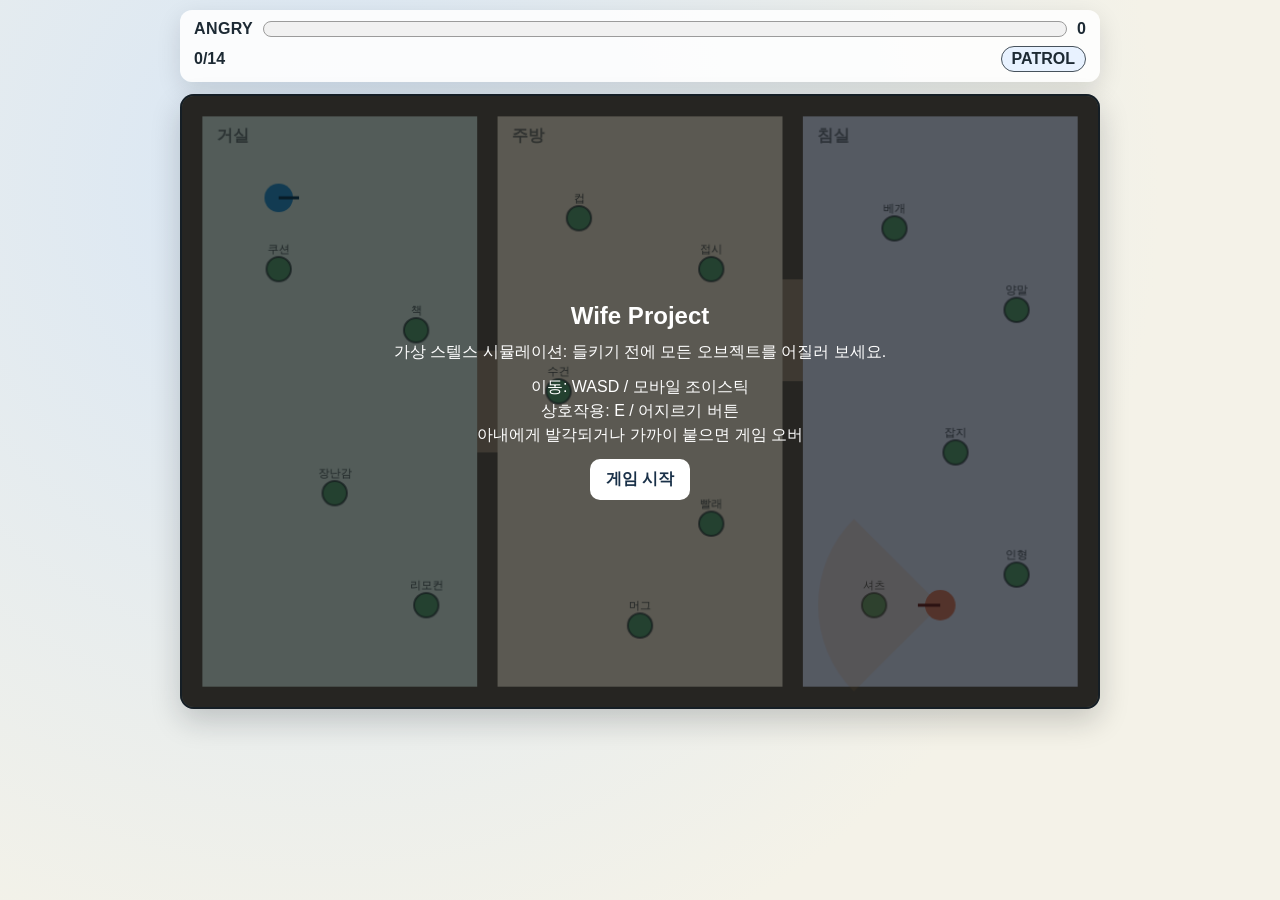
==== 1/index.html @ 12747cf4 "Add Wife Project comic stealth web game" ====
<!doctype html>
<html lang="ko">
<head>
  <meta charset="UTF-8" />
  <meta name="viewport" content="width=device-width, initial-scale=1.0" />
  <title>Wife Project - Comic Stealth</title>
  <link rel="stylesheet" href="style.css" />
</head>
<body>
  <div id="app">
    <header id="hud">
      <div class="hud-row">
        <div class="label">ANGRY</div>
        <div class="bar-wrap" aria-label="angry gauge">
          <div id="angryBar"></div>
        </div>
        <div id="angryValue">0</div>
      </div>
      <div class="hud-row second">
        <div id="progressText">0/12</div>
        <div id="stateText" class="state patrol">PATROL</div>
      </div>
    </header>

    <main id="gameArea">
      <canvas id="gameCanvas" width="900" height="600" aria-label="Wife Project game"></canvas>

      <div id="mobileControls" aria-hidden="true">
        <div id="joystickBase">
          <div id="joystickStick"></div>
        </div>
        <button id="messBtn" type="button">어지르기</button>
      </div>

      <div id="warningFlash"></div>

      <section id="startOverlay" class="overlay show">
        <h1>Wife Project</h1>
        <p>가상 스텔스 시뮬레이션: 들키기 전에 모든 오브젝트를 어질러 보세요.</p>
        <ul>
          <li>이동: WASD / 모바일 조이스틱</li>
          <li>상호작용: E / 어지르기 버튼</li>
          <li>아내에게 발각되거나 가까이 붙으면 게임 오버</li>
        </ul>
        <button id="startBtn" type="button">게임 시작</button>
      </section>

      <section id="gameOverOverlay" class="overlay">
        <h2>Game Over</h2>
        <p>아내에게 발각되었습니다.</p>
        <button id="restartBtn1" type="button">재시작</button>
      </section>

      <section id="winOverlay" class="overlay">
        <h2>You Win!</h2>
        <p>모든 오브젝트를 어질렀습니다.</p>
        <div class="win-actions">
          <button id="restartBtn2" type="button">재시작</button>
          <button id="copyBtn" type="button">공유 문구 복사</button>
        </div>
      </section>
    </main>
  </div>

  <script src="game.js"></script>
</body>
</html>
---- 1/style.css ----
:root {
  --bg-1: #f4f2e8;
  --bg-2: #d8e6f5;
  --panel: rgba(255, 255, 255, 0.88);
  --text: #1d2a34;
  --danger: #c43a2f;
  --danger-2: #f1695f;
  --accent: #1f7f5f;
}

* {
  box-sizing: border-box;
}

html,
body {
  margin: 0;
  width: 100%;
  height: 100%;
  font-family: "Trebuchet MS", "Noto Sans KR", sans-serif;
  color: var(--text);
}

body {
  background: radial-gradient(circle at 25% 20%, var(--bg-2), var(--bg-1) 70%);
}

#app {
  display: flex;
  flex-direction: column;
  align-items: center;
  gap: 12px;
  padding: 10px;
  min-height: 100%;
}

#hud {
  width: min(920px, 100%);
  padding: 10px 14px;
  border-radius: 12px;
  background: var(--panel);
  box-shadow: 0 8px 24px rgba(12, 18, 22, 0.12);
}

.hud-row {
  display: flex;
  align-items: center;
  gap: 10px;
}

.hud-row.second {
  margin-top: 8px;
  justify-content: space-between;
}

.label {
  font-weight: 700;
  letter-spacing: 0.4px;
}

.bar-wrap {
  flex: 1;
  height: 16px;
  border-radius: 999px;
  overflow: hidden;
  border: 1px solid #9b9b9b;
  background: #f1f1f1;
}

#angryBar {
  width: 0%;
  height: 100%;
  background: linear-gradient(90deg, var(--danger-2), var(--danger));
  transition: width 0.14s linear;
}

#angryValue,
#progressText,
#stateText {
  font-weight: 700;
}

.state {
  padding: 3px 10px;
  border-radius: 999px;
  border: 1px solid #47525c;
}

.state.patrol {
  background: #e8f2ff;
}

.state.chase {
  background: #ffe3e0;
  color: #8e251d;
  border-color: #8e251d;
}

#gameArea {
  width: min(920px, 100%);
  position: relative;
}

#gameCanvas {
  width: 100%;
  height: auto;
  display: block;
  border-radius: 14px;
  border: 2px solid #2f3d4a;
  background: #cfc3a3;
  box-shadow: 0 12px 30px rgba(20, 24, 28, 0.2);
  touch-action: none;
}

#warningFlash {
  position: absolute;
  inset: 0;
  border-radius: 14px;
  border: 6px solid rgba(214, 44, 32, 0);
  pointer-events: none;
  transition: border-color 0.1s linear;
}

#warningFlash.show {
  border-color: rgba(214, 44, 32, 0.9);
}

#mobileControls {
  position: absolute;
  inset: 0;
  pointer-events: none;
}

#joystickBase,
#messBtn {
  pointer-events: auto;
}

#joystickBase {
  position: absolute;
  left: 20px;
  bottom: 20px;
  width: 116px;
  height: 116px;
  border-radius: 50%;
  background: rgba(25, 38, 48, 0.35);
  border: 2px solid rgba(255, 255, 255, 0.7);
}

#joystickStick {
  position: absolute;
  left: 50%;
  top: 50%;
  width: 56px;
  height: 56px;
  margin-left: -28px;
  margin-top: -28px;
  border-radius: 50%;
  background: rgba(255, 255, 255, 0.9);
  border: 2px solid #344552;
}

#messBtn {
  position: absolute;
  right: 20px;
  bottom: 30px;
  width: 110px;
  height: 110px;
  border-radius: 50%;
  border: 2px solid #85271e;
  background: radial-gradient(circle at 35% 30%, #ffb6ad, #df5f54);
  color: white;
  font-size: 18px;
  font-weight: 800;
}

.overlay {
  position: absolute;
  inset: 0;
  display: none;
  align-items: center;
  justify-content: center;
  flex-direction: column;
  gap: 12px;
  padding: 20px;
  text-align: center;
  background: rgba(9, 14, 17, 0.65);
  color: #fff;
  border-radius: 14px;
}

.overlay h1,
.overlay h2,
.overlay p,
.overlay ul {
  margin: 0;
}

.overlay ul {
  list-style: none;
  padding: 0;
  line-height: 1.5;
}

.overlay button {
  border: none;
  border-radius: 10px;
  padding: 10px 16px;
  font-size: 16px;
  font-weight: 700;
  cursor: pointer;
  background: #fff;
  color: #193048;
}

.overlay.show {
  display: flex;
}

.win-actions {
  display: flex;
  gap: 10px;
  flex-wrap: wrap;
  justify-content: center;
}

@media (hover: hover) and (pointer: fine) {
  #mobileControls {
    display: none;
  }
}

@media (max-width: 700px) {
  #hud {
    padding: 8px 10px;
  }

  #messBtn {
    width: 96px;
    height: 96px;
    font-size: 16px;
  }

  #joystickBase {
    width: 102px;
    height: 102px;
  }

  #joystickStick {
    width: 50px;
    height: 50px;
    margin-left: -25px;
    margin-top: -25px;
  }
}
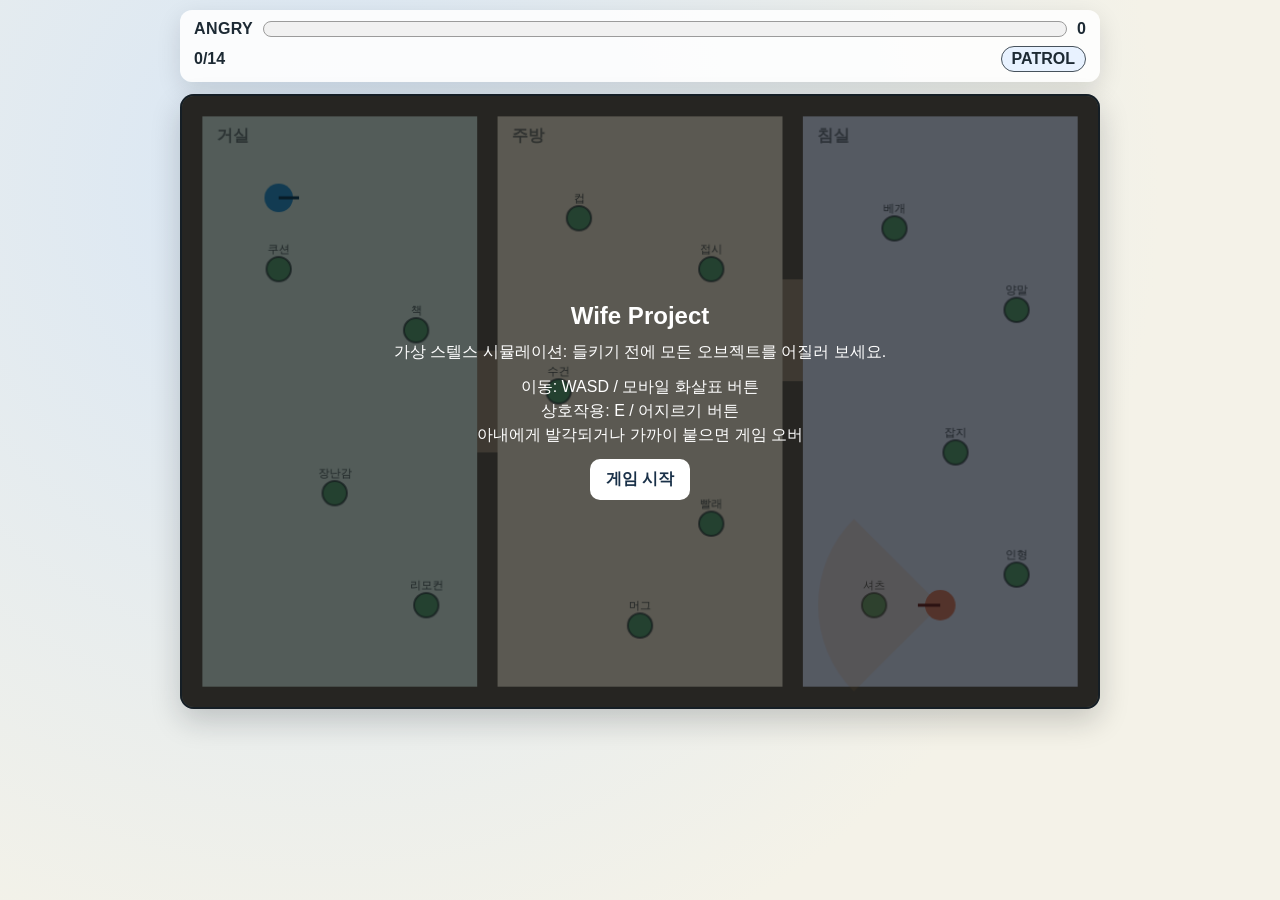
==== commit b06332f8: "Replace mobile joystick with d-pad arrow controls" ====
--- a/1/index.html
+++ b/1/index.html
@@ -26,8 +26,11 @@
       <canvas id="gameCanvas" width="900" height="600" aria-label="Wife Project game"></canvas>
 
       <div id="mobileControls" aria-hidden="true">
-        <div id="joystickBase">
-          <div id="joystickStick"></div>
+        <div id="dpad" aria-label="이동 방향 버튼">
+          <button class="dir-btn up" type="button" data-dir="up">▲</button>
+          <button class="dir-btn left" type="button" data-dir="left">◀</button>
+          <button class="dir-btn right" type="button" data-dir="right">▶</button>
+          <button class="dir-btn down" type="button" data-dir="down">▼</button>
         </div>
         <button id="messBtn" type="button">어지르기</button>
       </div>
@@ -38,7 +41,7 @@
         <h1>Wife Project</h1>
         <p>가상 스텔스 시뮬레이션: 들키기 전에 모든 오브젝트를 어질러 보세요.</p>
         <ul>
-          <li>이동: WASD / 모바일 조이스틱</li>
+          <li>이동: WASD / 모바일 화살표 버튼</li>
           <li>상호작용: E / 어지르기 버튼</li>
           <li>아내에게 발각되거나 가까이 붙으면 게임 오버</li>
         </ul>
--- a/1/style.css
+++ b/1/style.css
@@ -23,6 +23,7 @@
 
 body {
   background: radial-gradient(circle at 25% 20%, var(--bg-2), var(--bg-1) 70%);
+  overscroll-behavior: none;
 }
 
 #app {
@@ -112,6 +113,12 @@
   touch-action: none;
 }
 
+#gameArea,
+#mobileControls,
+#mobileControls button {
+  touch-action: none;
+}
+
 #warningFlash {
   position: absolute;
   inset: 0;
@@ -131,46 +138,70 @@
   pointer-events: none;
 }
 
-#joystickBase,
+#dpad,
 #messBtn {
   pointer-events: auto;
 }
 
-#joystickBase {
-  position: absolute;
-  left: 20px;
-  bottom: 20px;
-  width: 116px;
-  height: 116px;
-  border-radius: 50%;
-  background: rgba(25, 38, 48, 0.35);
-  border: 2px solid rgba(255, 255, 255, 0.7);
-}
-
-#joystickStick {
-  position: absolute;
-  left: 50%;
-  top: 50%;
-  width: 56px;
-  height: 56px;
-  margin-left: -28px;
-  margin-top: -28px;
-  border-radius: 50%;
-  background: rgba(255, 255, 255, 0.9);
-  border: 2px solid #344552;
+#dpad {
+  position: absolute;
+  left: 18px;
+  bottom: 16px;
+  width: 166px;
+  height: 166px;
+  display: grid;
+  grid-template-columns: repeat(3, 1fr);
+  grid-template-rows: repeat(3, 1fr);
+  gap: 8px;
+}
+
+.dir-btn {
+  border: 2px solid rgba(255, 255, 255, 0.85);
+  background: rgba(25, 38, 48, 0.62);
+  color: #fff;
+  font-size: 24px;
+  font-weight: 900;
+  border-radius: 14px;
+  padding: 0;
+}
+
+.dir-btn:active,
+.dir-btn.active {
+  transform: scale(0.96);
+  background: rgba(60, 96, 120, 0.9);
+}
+
+.dir-btn.up {
+  grid-column: 2;
+  grid-row: 1;
+}
+
+.dir-btn.left {
+  grid-column: 1;
+  grid-row: 2;
+}
+
+.dir-btn.right {
+  grid-column: 3;
+  grid-row: 2;
+}
+
+.dir-btn.down {
+  grid-column: 2;
+  grid-row: 3;
 }
 
 #messBtn {
   position: absolute;
-  right: 20px;
-  bottom: 30px;
-  width: 110px;
-  height: 110px;
+  right: 18px;
+  bottom: 24px;
+  width: 126px;
+  height: 126px;
   border-radius: 50%;
   border: 2px solid #85271e;
   background: radial-gradient(circle at 35% 30%, #ffb6ad, #df5f54);
   color: white;
-  font-size: 18px;
+  font-size: 20px;
   font-weight: 800;
 }
 
@@ -236,20 +267,36 @@
   }
 
   #messBtn {
-    width: 96px;
-    height: 96px;
-    font-size: 16px;
-  }
-
-  #joystickBase {
-    width: 102px;
-    height: 102px;
-  }
-
-  #joystickStick {
-    width: 50px;
-    height: 50px;
-    margin-left: -25px;
-    margin-top: -25px;
-  }
-}
+    width: 118px;
+    height: 118px;
+    font-size: 18px;
+    bottom: calc(16px + env(safe-area-inset-bottom));
+  }
+
+  #dpad {
+    width: 152px;
+    height: 152px;
+    left: 14px;
+    bottom: calc(10px + env(safe-area-inset-bottom));
+  }
+
+  .dir-btn {
+    font-size: 22px;
+    border-radius: 12px;
+  }
+}
+
+@media (max-width: 480px) {
+  #hud {
+    border-radius: 10px;
+  }
+
+  #app {
+    gap: 8px;
+    padding: 6px;
+  }
+
+  #gameCanvas {
+    border-radius: 10px;
+  }
+}
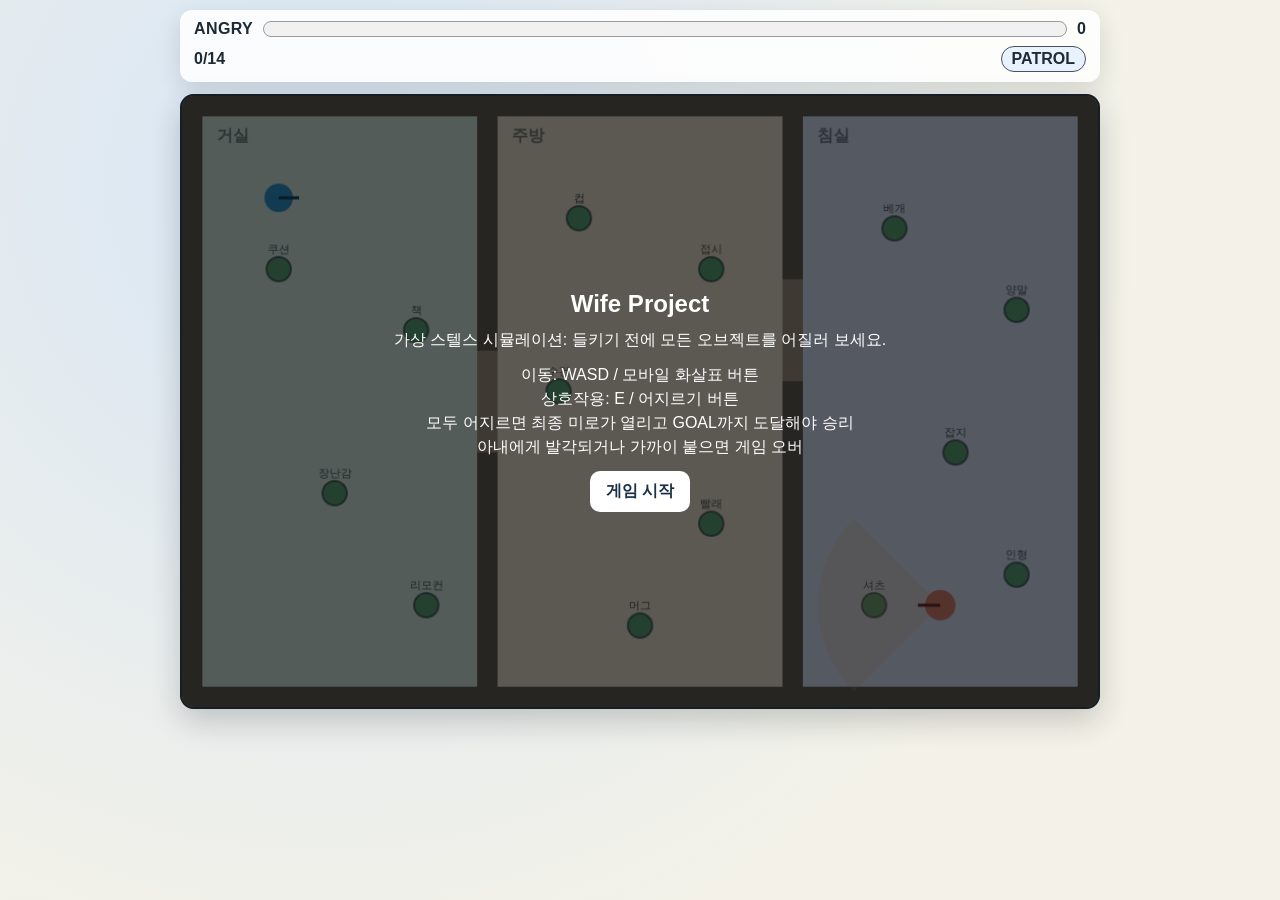
==== commit 9d9a84dd: "Add final maze phase and improve mobile control reliability" ====
--- a/1/index.html
+++ b/1/index.html
@@ -43,6 +43,7 @@
         <ul>
           <li>이동: WASD / 모바일 화살표 버튼</li>
           <li>상호작용: E / 어지르기 버튼</li>
+          <li>모두 어지르면 최종 미로가 열리고 GOAL까지 도달해야 승리</li>
           <li>아내에게 발각되거나 가까이 붙으면 게임 오버</li>
         </ul>
         <button id="startBtn" type="button">게임 시작</button>
--- a/1/style.css
+++ b/1/style.css
@@ -10,6 +10,7 @@
 
 * {
   box-sizing: border-box;
+  -webkit-tap-highlight-color: transparent;
 }
 
 html,
@@ -117,6 +118,9 @@
 #mobileControls,
 #mobileControls button {
   touch-action: none;
+  -webkit-user-select: none;
+  user-select: none;
+  -webkit-touch-callout: none;
 }
 
 #warningFlash {
@@ -163,6 +167,9 @@
   font-weight: 900;
   border-radius: 14px;
   padding: 0;
+  -webkit-user-select: none;
+  user-select: none;
+  -webkit-touch-callout: none;
 }
 
 .dir-btn:active,
@@ -203,6 +210,9 @@
   color: white;
   font-size: 20px;
   font-weight: 800;
+  -webkit-user-select: none;
+  user-select: none;
+  -webkit-touch-callout: none;
 }
 
 .overlay {
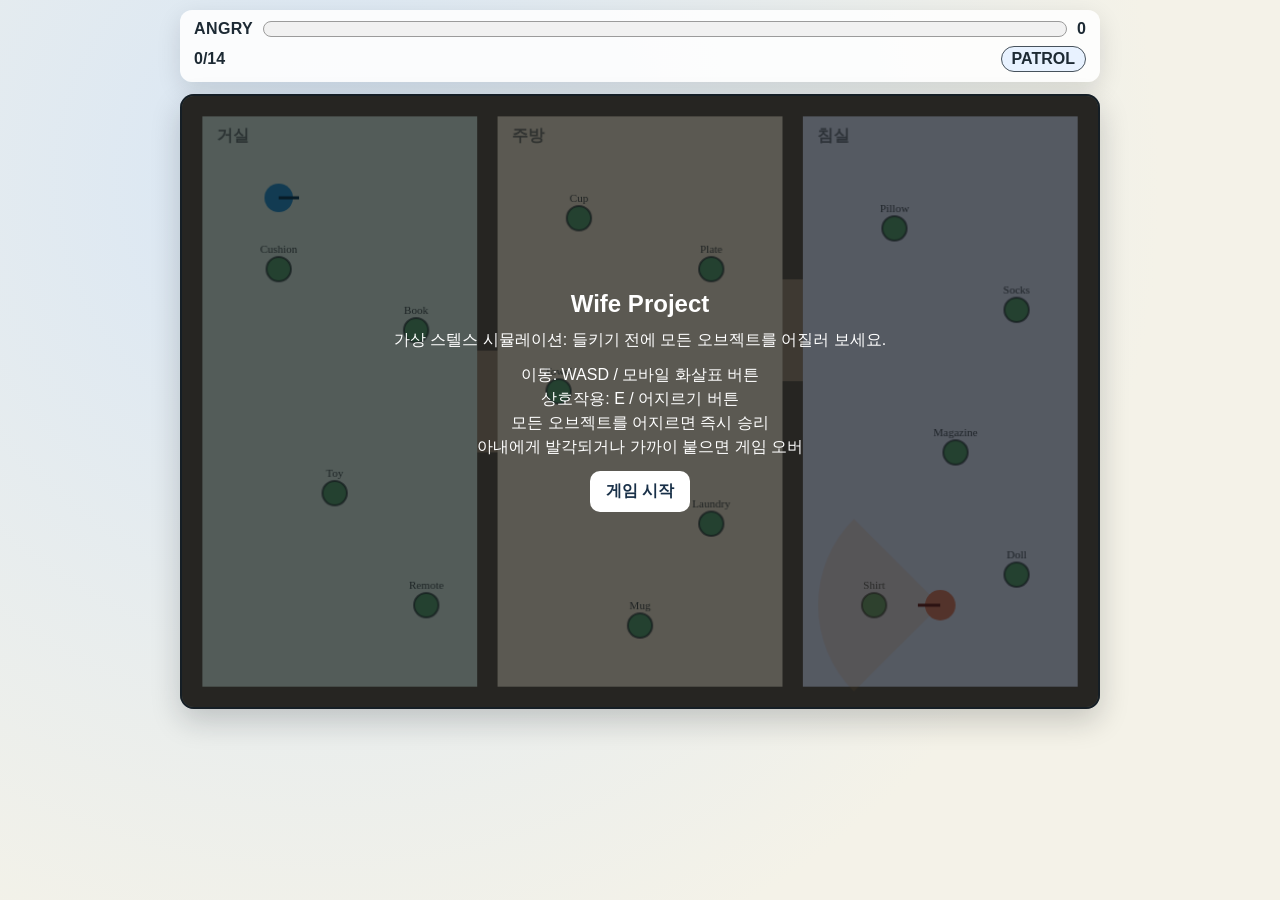
==== commit cad7eebf: "Remove final maze flow and restore instant win condition" ====
--- a/1/index.html
+++ b/1/index.html
@@ -43,7 +43,7 @@
         <ul>
           <li>이동: WASD / 모바일 화살표 버튼</li>
           <li>상호작용: E / 어지르기 버튼</li>
-          <li>모두 어지르면 최종 미로가 열리고 GOAL까지 도달해야 승리</li>
+          <li>모든 오브젝트를 어지르면 즉시 승리</li>
           <li>아내에게 발각되거나 가까이 붙으면 게임 오버</li>
         </ul>
         <button id="startBtn" type="button">게임 시작</button>
--- a/1/style.css
+++ b/1/style.css
@@ -201,18 +201,19 @@
 #messBtn {
   position: absolute;
   right: 18px;
-  bottom: 24px;
-  width: 126px;
-  height: 126px;
+  bottom: -26px;
+  width: 108px;
+  height: 108px;
   border-radius: 50%;
-  border: 2px solid #85271e;
-  background: radial-gradient(circle at 35% 30%, #ffb6ad, #df5f54);
-  color: white;
-  font-size: 20px;
+  border: 2px solid rgba(133, 39, 30, 0.72);
+  background: radial-gradient(circle at 35% 30%, rgba(255, 182, 173, 0.72), rgba(223, 95, 84, 0.72));
+  color: rgba(255, 255, 255, 0.95);
+  font-size: 18px;
   font-weight: 800;
   -webkit-user-select: none;
   user-select: none;
   -webkit-touch-callout: none;
+  backdrop-filter: blur(1px);
 }
 
 .overlay {
@@ -271,16 +272,23 @@
   }
 }
 
+@media (hover: none) and (pointer: coarse) {
+  #gameCanvas {
+    pointer-events: none;
+  }
+}
+
 @media (max-width: 700px) {
   #hud {
     padding: 8px 10px;
   }
 
   #messBtn {
-    width: 118px;
-    height: 118px;
-    font-size: 18px;
-    bottom: calc(16px + env(safe-area-inset-bottom));
+    width: 102px;
+    height: 102px;
+    font-size: 17px;
+    right: 10px;
+    bottom: calc(-18px + env(safe-area-inset-bottom));
   }
 
   #dpad {
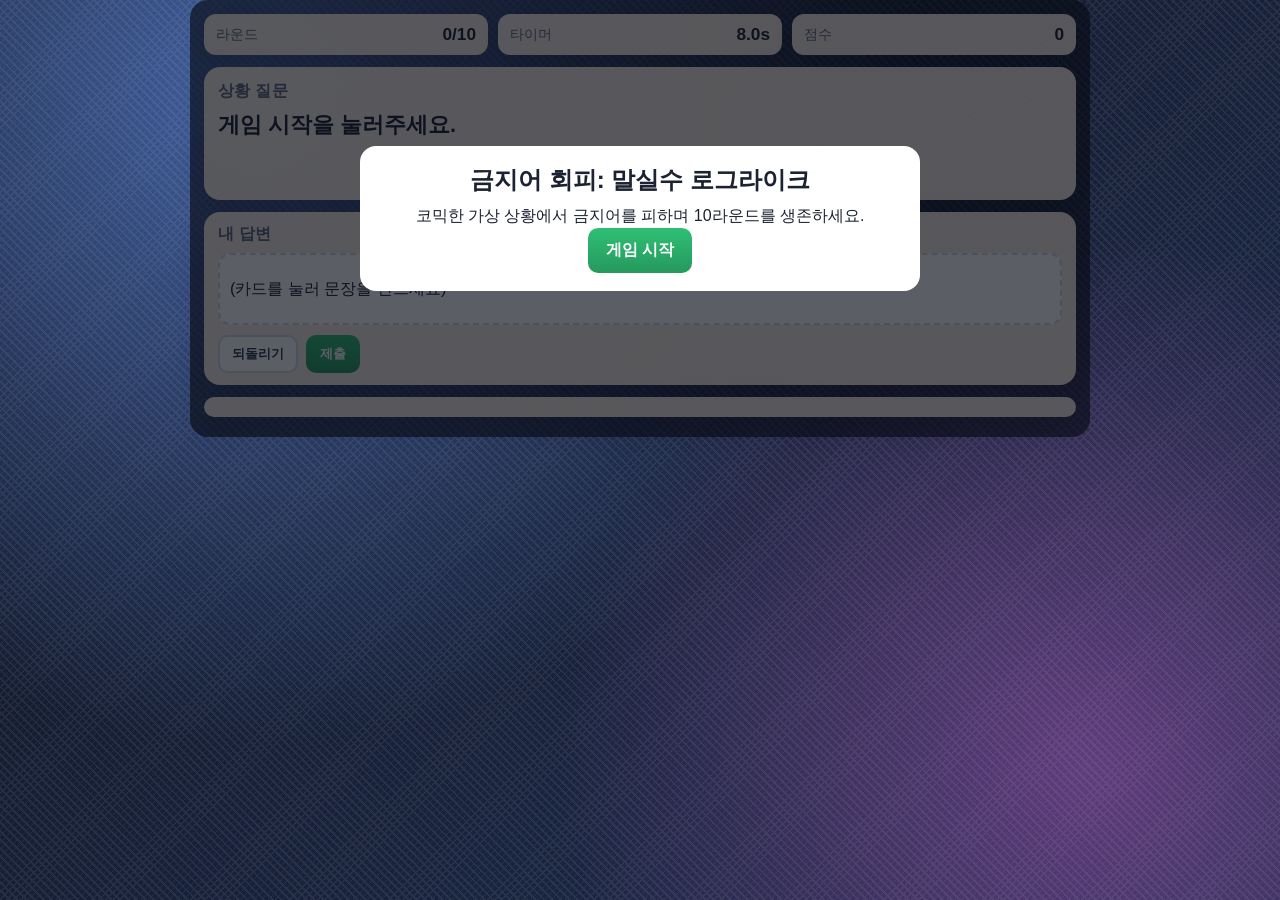
==== commit cbd1e78b: "Add forbidden-word dodging web roguelike game" ====
--- a/1/index.html
+++ b/1/index.html
@@ -3,68 +3,59 @@
 <head>
   <meta charset="UTF-8" />
   <meta name="viewport" content="width=device-width, initial-scale=1.0" />
-  <title>Wife Project - Comic Stealth</title>
+  <title>금지어 회피: 말실수 로그라이크</title>
   <link rel="stylesheet" href="style.css" />
 </head>
 <body>
-  <div id="app">
-    <header id="hud">
-      <div class="hud-row">
-        <div class="label">ANGRY</div>
-        <div class="bar-wrap" aria-label="angry gauge">
-          <div id="angryBar"></div>
-        </div>
-        <div id="angryValue">0</div>
-      </div>
-      <div class="hud-row second">
-        <div id="progressText">0/12</div>
-        <div id="stateText" class="state patrol">PATROL</div>
-      </div>
+  <div class="bg-noise" aria-hidden="true"></div>
+
+  <main class="app" id="app">
+    <header class="hud">
+      <div class="hud-item"><span>라운드</span><strong id="roundText">1/10</strong></div>
+      <div class="hud-item"><span>타이머</span><strong id="timerText">8.0s</strong></div>
+      <div class="hud-item"><span>점수</span><strong id="scoreText">0</strong></div>
     </header>
 
-    <main id="gameArea">
-      <canvas id="gameCanvas" width="900" height="600" aria-label="Wife Project game"></canvas>
+    <section class="question-card" id="questionCard">
+      <p class="label">상황 질문</p>
+      <h1 id="questionText">게임 시작을 눌러주세요.</h1>
+      <div class="forbidden" id="forbiddenWrap" aria-live="polite"></div>
+    </section>
 
-      <div id="mobileControls" aria-hidden="true">
-        <div id="dpad" aria-label="이동 방향 버튼">
-          <button class="dir-btn up" type="button" data-dir="up">▲</button>
-          <button class="dir-btn left" type="button" data-dir="left">◀</button>
-          <button class="dir-btn right" type="button" data-dir="right">▶</button>
-          <button class="dir-btn down" type="button" data-dir="down">▼</button>
+    <section class="composer">
+      <p class="label">내 답변</p>
+      <div id="sentencePreview" class="sentence-preview">(카드를 눌러 문장을 만드세요)</div>
+
+      <div class="action-row">
+        <button id="undoBtn" type="button" class="ghost">되돌리기</button>
+        <button id="submitBtn" type="button" class="primary">제출</button>
+      </div>
+    </section>
+
+    <section class="cards-grid" id="cardsGrid" aria-label="단어 카드 선택 영역"></section>
+
+    <section class="overlay show" id="startOverlay" aria-live="polite">
+      <div class="overlay-panel">
+        <h2>금지어 회피: 말실수 로그라이크</h2>
+        <p>코믹한 가상 상황에서 금지어를 피하며 10라운드를 생존하세요.</p>
+        <button id="startBtn" type="button" class="primary big">게임 시작</button>
+      </div>
+    </section>
+
+    <section class="overlay" id="resultOverlay" aria-live="assertive">
+      <div class="overlay-panel">
+        <h2 id="resultTitle">결과</h2>
+        <p id="resultSubtitle"></p>
+        <p id="resultFlavor" class="flavor"></p>
+        <div class="action-row center">
+          <button id="restartBtn" type="button" class="primary">다시하기</button>
+          <button id="copyBtn" type="button" class="ghost">결과 복사</button>
         </div>
-        <button id="messBtn" type="button">어지르기</button>
       </div>
+    </section>
 
-      <div id="warningFlash"></div>
-
-      <section id="startOverlay" class="overlay show">
-        <h1>Wife Project</h1>
-        <p>가상 스텔스 시뮬레이션: 들키기 전에 모든 오브젝트를 어질러 보세요.</p>
-        <ul>
-          <li>이동: WASD / 모바일 화살표 버튼</li>
-          <li>상호작용: E / 어지르기 버튼</li>
-          <li>모든 오브젝트를 어지르면 즉시 승리</li>
-          <li>아내에게 발각되거나 가까이 붙으면 게임 오버</li>
-        </ul>
-        <button id="startBtn" type="button">게임 시작</button>
-      </section>
-
-      <section id="gameOverOverlay" class="overlay">
-        <h2>Game Over</h2>
-        <p>아내에게 발각되었습니다.</p>
-        <button id="restartBtn1" type="button">재시작</button>
-      </section>
-
-      <section id="winOverlay" class="overlay">
-        <h2>You Win!</h2>
-        <p>모든 오브젝트를 어질렀습니다.</p>
-        <div class="win-actions">
-          <button id="restartBtn2" type="button">재시작</button>
-          <button id="copyBtn" type="button">공유 문구 복사</button>
-        </div>
-      </section>
-    </main>
-  </div>
+    <div id="toast" class="toast" role="status" aria-live="polite"></div>
+  </main>
 
   <script src="game.js"></script>
 </body>
--- a/1/style.css
+++ b/1/style.css
@@ -1,219 +1,235 @@
 :root {
-  --bg-1: #f4f2e8;
-  --bg-2: #d8e6f5;
-  --panel: rgba(255, 255, 255, 0.88);
-  --text: #1d2a34;
-  --danger: #c43a2f;
-  --danger-2: #f1695f;
-  --accent: #1f7f5f;
+  --bg-1: #101523;
+  --bg-2: #1d2b4c;
+  --panel: rgba(255, 248, 235, 0.94);
+  --ink: #1b2231;
+  --sub: #5c667a;
+  --danger: #e02f2f;
+  --ok: #2e9b59;
+  --card: #ffffff;
+  --card-border: #d4d9e6;
 }
 
 * {
   box-sizing: border-box;
-  -webkit-tap-highlight-color: transparent;
 }
 
 html,
 body {
   margin: 0;
-  width: 100%;
-  height: 100%;
-  font-family: "Trebuchet MS", "Noto Sans KR", sans-serif;
-  color: var(--text);
+  min-height: 100%;
+  font-family: "Pretendard", "Noto Sans KR", "Apple SD Gothic Neo", sans-serif;
+  color: var(--ink);
 }
 
 body {
-  background: radial-gradient(circle at 25% 20%, var(--bg-2), var(--bg-1) 70%);
-  overscroll-behavior: none;
-}
-
-#app {
-  display: flex;
-  flex-direction: column;
-  align-items: center;
-  gap: 12px;
-  padding: 10px;
-  min-height: 100%;
-}
-
-#hud {
-  width: min(920px, 100%);
-  padding: 10px 14px;
-  border-radius: 12px;
-  background: var(--panel);
-  box-shadow: 0 8px 24px rgba(12, 18, 22, 0.12);
-}
-
-.hud-row {
-  display: flex;
-  align-items: center;
-  gap: 10px;
-}
-
-.hud-row.second {
-  margin-top: 8px;
-  justify-content: space-between;
-}
-
-.label {
-  font-weight: 700;
-  letter-spacing: 0.4px;
-}
-
-.bar-wrap {
-  flex: 1;
-  height: 16px;
-  border-radius: 999px;
-  overflow: hidden;
-  border: 1px solid #9b9b9b;
-  background: #f1f1f1;
-}
-
-#angryBar {
-  width: 0%;
-  height: 100%;
-  background: linear-gradient(90deg, var(--danger-2), var(--danger));
-  transition: width 0.14s linear;
-}
-
-#angryValue,
-#progressText,
-#stateText {
-  font-weight: 700;
-}
-
-.state {
-  padding: 3px 10px;
-  border-radius: 999px;
-  border: 1px solid #47525c;
-}
-
-.state.patrol {
-  background: #e8f2ff;
-}
-
-.state.chase {
-  background: #ffe3e0;
-  color: #8e251d;
-  border-color: #8e251d;
-}
-
-#gameArea {
-  width: min(920px, 100%);
-  position: relative;
-}
-
-#gameCanvas {
-  width: 100%;
-  height: auto;
-  display: block;
-  border-radius: 14px;
-  border: 2px solid #2f3d4a;
-  background: #cfc3a3;
-  box-shadow: 0 12px 30px rgba(20, 24, 28, 0.2);
-  touch-action: none;
-}
-
-#gameArea,
-#mobileControls,
-#mobileControls button {
-  touch-action: none;
-  -webkit-user-select: none;
-  user-select: none;
-  -webkit-touch-callout: none;
-}
-
-#warningFlash {
-  position: absolute;
-  inset: 0;
-  border-radius: 14px;
-  border: 6px solid rgba(214, 44, 32, 0);
-  pointer-events: none;
-  transition: border-color 0.1s linear;
-}
-
-#warningFlash.show {
-  border-color: rgba(214, 44, 32, 0.9);
-}
-
-#mobileControls {
-  position: absolute;
+  background:
+    radial-gradient(circle at 20% 10%, #415f9e 0%, transparent 50%),
+    radial-gradient(circle at 85% 85%, #5f3c7b 0%, transparent 40%),
+    linear-gradient(140deg, var(--bg-1), var(--bg-2));
+}
+
+.bg-noise {
+  position: fixed;
   inset: 0;
   pointer-events: none;
-}
-
-#dpad,
-#messBtn {
-  pointer-events: auto;
-}
-
-#dpad {
-  position: absolute;
-  left: 18px;
-  bottom: 16px;
-  width: 166px;
-  height: 166px;
+  opacity: 0.07;
+  background-image:
+    repeating-linear-gradient(45deg, #ffffff 0 2px, transparent 2px 6px),
+    repeating-linear-gradient(-45deg, #ffffff 0 1px, transparent 1px 5px);
+}
+
+.app {
+  position: relative;
+  width: min(900px, 100%);
+  margin: 0 auto;
+  padding: 14px 14px 20px;
+  display: grid;
+  gap: 12px;
+}
+
+.hud {
   display: grid;
   grid-template-columns: repeat(3, 1fr);
-  grid-template-rows: repeat(3, 1fr);
+  gap: 10px;
+}
+
+.hud-item {
+  background: var(--panel);
+  border-radius: 12px;
+  padding: 10px 12px;
+  display: flex;
+  justify-content: space-between;
+  align-items: center;
+  box-shadow: 0 6px 20px rgba(0, 0, 0, 0.18);
+}
+
+.hud-item span {
+  color: var(--sub);
+  font-size: 0.88rem;
+}
+
+.hud-item strong {
+  font-size: 1.08rem;
+}
+
+.question-card,
+.composer,
+.cards-grid {
+  background: var(--panel);
+  border-radius: 16px;
+  box-shadow: 0 8px 28px rgba(0, 0, 0, 0.18);
+}
+
+.question-card {
+  padding: 14px;
+}
+
+.label {
+  margin: 0 0 8px;
+  color: var(--sub);
+  font-weight: 700;
+  letter-spacing: 0.02em;
+}
+
+#questionText {
+  margin: 0;
+  line-height: 1.38;
+  font-size: clamp(1.1rem, 2.8vw, 1.35rem);
+}
+
+.forbidden {
+  margin-top: 12px;
+  min-height: 34px;
+  display: flex;
+  flex-wrap: wrap;
   gap: 8px;
 }
 
-.dir-btn {
-  border: 2px solid rgba(255, 255, 255, 0.85);
-  background: rgba(25, 38, 48, 0.62);
+.badge {
+  display: inline-block;
+  border-radius: 999px;
+  padding: 6px 10px;
+  font-size: 0.9rem;
+  font-weight: 700;
   color: #fff;
-  font-size: 24px;
-  font-weight: 900;
-  border-radius: 14px;
-  padding: 0;
-  -webkit-user-select: none;
-  user-select: none;
-  -webkit-touch-callout: none;
-}
-
-.dir-btn:active,
-.dir-btn.active {
+  background: var(--danger);
+}
+
+.composer {
+  padding: 12px 14px;
+}
+
+.sentence-preview {
+  min-height: 72px;
+  border: 2px dashed #d0d7e7;
+  border-radius: 12px;
+  background: #fff;
+  padding: 10px;
+  display: flex;
+  align-items: center;
+  line-height: 1.45;
+  font-size: 1.02rem;
+}
+
+.action-row {
+  display: flex;
+  gap: 8px;
+  margin-top: 10px;
+}
+
+.action-row.center {
+  justify-content: center;
+}
+
+button {
+  border: 0;
+  border-radius: 10px;
+  cursor: pointer;
+  font-weight: 700;
+  transition: transform 0.12s ease, opacity 0.15s ease;
+}
+
+button:active {
   transform: scale(0.96);
-  background: rgba(60, 96, 120, 0.9);
-}
-
-.dir-btn.up {
-  grid-column: 2;
-  grid-row: 1;
-}
-
-.dir-btn.left {
-  grid-column: 1;
-  grid-row: 2;
-}
-
-.dir-btn.right {
-  grid-column: 3;
-  grid-row: 2;
-}
-
-.dir-btn.down {
-  grid-column: 2;
-  grid-row: 3;
-}
-
-#messBtn {
-  position: absolute;
-  right: 18px;
-  bottom: -26px;
-  width: 108px;
-  height: 108px;
-  border-radius: 50%;
-  border: 2px solid rgba(133, 39, 30, 0.72);
-  background: radial-gradient(circle at 35% 30%, rgba(255, 182, 173, 0.72), rgba(223, 95, 84, 0.72));
-  color: rgba(255, 255, 255, 0.95);
-  font-size: 18px;
-  font-weight: 800;
-  -webkit-user-select: none;
-  user-select: none;
-  -webkit-touch-callout: none;
-  backdrop-filter: blur(1px);
+}
+
+.primary {
+  background: linear-gradient(180deg, #2ebf74, #26995d);
+  color: #fff;
+  padding: 10px 14px;
+}
+
+.ghost {
+  background: #fff;
+  color: #2f3a52;
+  border: 2px solid #d1d8ea;
+  padding: 8px 12px;
+}
+
+.big {
+  padding: 12px 18px;
+  font-size: 1rem;
+}
+
+.cards-grid {
+  padding: 10px;
+  display: grid;
+  grid-template-columns: repeat(4, 1fr);
+  gap: 8px;
+}
+
+.word-card {
+  min-height: 58px;
+  border-radius: 12px;
+  border: 2px solid var(--card-border);
+  background: var(--card);
+  color: #1f2941;
+  font-size: 0.98rem;
+  padding: 8px 6px;
+  text-align: center;
+  word-break: keep-all;
+}
+
+.word-card.risk {
+  border-color: #f0aaaa;
+  background: #fff3f3;
+}
+
+.word-card:disabled {
+  opacity: 0.45;
+  cursor: not-allowed;
+}
+
+.relief {
+  animation: reliefPulse 0.5s ease;
+}
+
+.shake {
+  animation: shakeScreen 0.5s ease;
+}
+
+@keyframes reliefPulse {
+  0% {
+    transform: scale(1);
+    opacity: 1;
+  }
+  50% {
+    transform: scale(1.03);
+    opacity: 0.85;
+  }
+  100% {
+    transform: scale(1);
+    opacity: 1;
+  }
+}
+
+@keyframes shakeScreen {
+  0% { transform: translateX(0); }
+  25% { transform: translateX(-8px); }
+  50% { transform: translateX(8px); }
+  75% { transform: translateX(-6px); }
+  100% { transform: translateX(0); }
 }
 
 .overlay {
@@ -222,99 +238,72 @@
   display: none;
   align-items: center;
   justify-content: center;
-  flex-direction: column;
-  gap: 12px;
-  padding: 20px;
+  padding: 16px;
+  background: rgba(9, 12, 22, 0.66);
+  border-radius: 18px;
+}
+
+.overlay.show {
+  display: flex;
+}
+
+.overlay-panel {
+  width: min(560px, 100%);
+  background: #fff;
+  border-radius: 16px;
+  padding: 18px;
   text-align: center;
-  background: rgba(9, 14, 17, 0.65);
+}
+
+.overlay-panel h2 {
+  margin: 0 0 8px;
+}
+
+.overlay-panel p {
+  margin: 0;
+  line-height: 1.5;
+}
+
+.flavor {
+  margin-top: 10px !important;
+  color: #39517f;
+  font-weight: 700;
+}
+
+.toast {
+  position: fixed;
+  left: 50%;
+  bottom: 18px;
+  transform: translateX(-50%);
+  background: rgba(0, 0, 0, 0.8);
   color: #fff;
-  border-radius: 14px;
-}
-
-.overlay h1,
-.overlay h2,
-.overlay p,
-.overlay ul {
-  margin: 0;
-}
-
-.overlay ul {
-  list-style: none;
-  padding: 0;
-  line-height: 1.5;
-}
-
-.overlay button {
-  border: none;
-  border-radius: 10px;
-  padding: 10px 16px;
-  font-size: 16px;
-  font-weight: 700;
-  cursor: pointer;
-  background: #fff;
-  color: #193048;
-}
-
-.overlay.show {
-  display: flex;
-}
-
-.win-actions {
-  display: flex;
-  gap: 10px;
-  flex-wrap: wrap;
-  justify-content: center;
-}
-
-@media (hover: hover) and (pointer: fine) {
-  #mobileControls {
-    display: none;
-  }
-}
-
-@media (hover: none) and (pointer: coarse) {
-  #gameCanvas {
-    pointer-events: none;
-  }
-}
-
-@media (max-width: 700px) {
-  #hud {
-    padding: 8px 10px;
-  }
-
-  #messBtn {
-    width: 102px;
-    height: 102px;
-    font-size: 17px;
-    right: 10px;
-    bottom: calc(-18px + env(safe-area-inset-bottom));
-  }
-
-  #dpad {
-    width: 152px;
-    height: 152px;
-    left: 14px;
-    bottom: calc(10px + env(safe-area-inset-bottom));
-  }
-
-  .dir-btn {
-    font-size: 22px;
-    border-radius: 12px;
-  }
-}
-
-@media (max-width: 480px) {
-  #hud {
-    border-radius: 10px;
-  }
-
-  #app {
-    gap: 8px;
-    padding: 6px;
-  }
-
-  #gameCanvas {
-    border-radius: 10px;
-  }
-}
+  padding: 8px 12px;
+  border-radius: 999px;
+  font-size: 0.88rem;
+  opacity: 0;
+  pointer-events: none;
+  transition: opacity 0.2s ease;
+}
+
+.toast.show {
+  opacity: 1;
+}
+
+@media (max-width: 760px) {
+  .app {
+    padding: 10px;
+    gap: 10px;
+  }
+
+  .hud {
+    grid-template-columns: 1fr;
+  }
+
+  .cards-grid {
+    grid-template-columns: repeat(3, 1fr);
+  }
+
+  .word-card {
+    min-height: 54px;
+  }
+}
